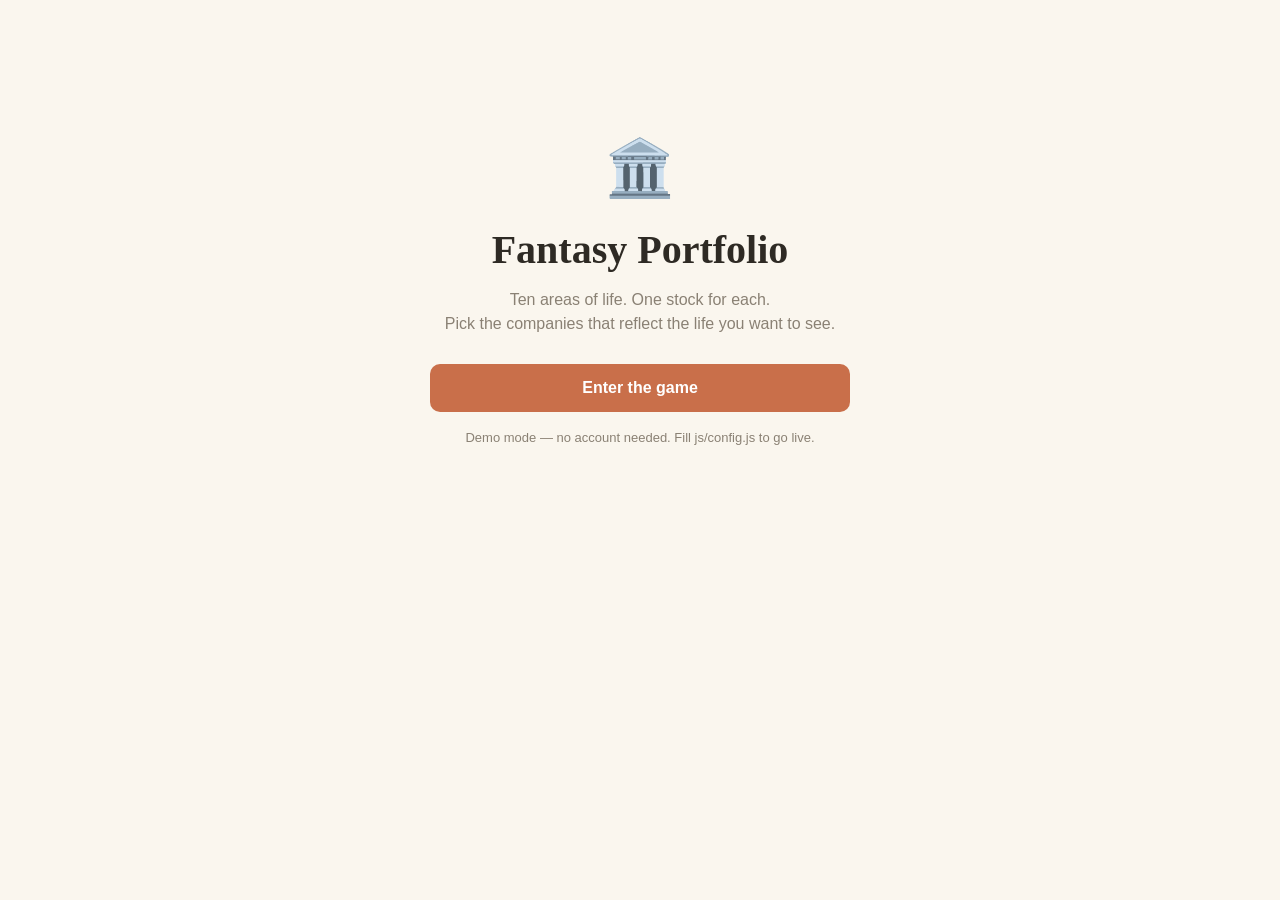
==== index.html @ 822320d3 "Fantasy Portfolio: playable scaffold, Supabase backend, devlog Ten life areas, one stock each, EUR 1" ====
<!DOCTYPE html>
<html lang="en">
<head>
<meta charset="utf-8">
<meta name="viewport" content="width=device-width, initial-scale=1">
<title>🏛️ Fantasy Portfolio</title>
<link rel="icon" href="data:image/svg+xml,<svg xmlns='http://www.w3.org/2000/svg' viewBox='0 0 100 100'><text y='.9em' font-size='90'>🏛️</text></svg>">
<link rel="stylesheet" href="css/style.css">
</head>
<body>
<div id="app"><p class="loading">Loading…</p></div>
<script type="module" src="js/app.js"></script>
</body>
</html>
---- css/style.css ----
:root {
  --bg: #faf6ee; --card: #ffffff; --ink: #2e2a24; --muted: #8a8174;
  --line: #e8e0d2; --accent: #c96f4a; --accent-soft: #f5e3da;
  --up: #3d8b5f; --down: #b85c5c;
  --radius: 14px;
  --shadow: 0 1px 3px rgba(60, 50, 30, .08);
}
* { box-sizing: border-box; }
body {
  margin: 0; background: var(--bg); color: var(--ink);
  font: 16px/1.5 -apple-system, BlinkMacSystemFont, "Segoe UI", Roboto, sans-serif;
}
#app { max-width: 980px; margin: 0 auto; padding: 0 20px 80px; }
h1, h2, h3 { font-family: Georgia, "Times New Roman", serif; font-weight: 600; }
button { font: inherit; cursor: pointer; border: 0; border-radius: 10px; }
input {
  font: inherit; padding: 12px 14px; border: 1px solid var(--line);
  border-radius: 10px; background: var(--card); color: var(--ink); width: 100%;
}
input:focus { outline: 2px solid var(--accent); border-color: transparent; }
.loading, .empty { color: var(--muted); text-align: center; padding: 80px 0; }

/* hero (sign-in / name) */
.hero { text-align: center; padding: 14vh 0 0; max-width: 420px; margin: 0 auto; }
.hero-emoji { font-size: 56px; }
.hero h1 { font-size: 40px; margin: 10px 0 8px; }
.tagline { color: var(--muted); margin: 0 0 28px; }
.stack { display: flex; flex-direction: column; gap: 12px; }
.notice { background: var(--accent-soft); padding: 14px 18px; border-radius: var(--radius); }
.hint { color: var(--muted); font-size: 13px; margin: 4px 0 0; }
.primary {
  background: var(--accent); color: #fff; padding: 12px 20px; font-weight: 600;
}
.primary:hover { filter: brightness(1.07); }
.primary:disabled { opacity: .6; cursor: default; }
.ghost { background: transparent; color: var(--muted); padding: 10px 14px; }
.ghost:hover { color: var(--ink); }

/* header bar */
.bar {
  display: flex; align-items: baseline; gap: 16px;
  padding: 22px 0 14px; border-bottom: 1px solid var(--line); margin-bottom: 22px;
}
.logo { font-family: Georgia, serif; font-size: 20px; font-weight: 600; }
.season { color: var(--muted); font-size: 14px; flex: 1; }
.bar .ghost { font-size: 13px; }

/* standings */
.standings { display: flex; gap: 14px; flex-wrap: wrap; margin-bottom: 10px; }
.standing {
  flex: 1; min-width: 220px; background: var(--card); border: 1px solid var(--line);
  border-radius: var(--radius); box-shadow: var(--shadow);
  padding: 14px 18px; display: flex; align-items: baseline; gap: 10px;
}
.standing.mine { border-color: var(--accent); }
.standing .who { font-weight: 600; flex: 1; }
.standing .total { font-size: 20px; font-family: Georgia, serif; }
.delta { font-size: 13px; font-variant-numeric: tabular-nums; }
.delta.up { color: var(--up); }
.delta.down { color: var(--down); }

/* boards */
section h2 { font-size: 22px; margin: 30px 0 14px; }
.board {
  display: grid; gap: 14px;
  grid-template-columns: repeat(auto-fill, minmax(176px, 1fr));
}
.card {
  background: var(--card); border: 1px solid var(--line); border-radius: var(--radius);
  box-shadow: var(--shadow); padding: 16px; min-height: 132px;
  display: flex; flex-direction: column;
}
.card.empty { align-items: flex-start; border-style: dashed; background: transparent; box-shadow: none; }
.card.empty.pickable { cursor: pointer; transition: border-color .15s, background .15s; }
.card.empty.pickable:hover { border-color: var(--accent); background: var(--accent-soft); }
.area-emoji { font-size: 30px; }
.area-emoji.small { font-size: 18px; }
.area-title { font-weight: 600; margin-top: 6px; }
.area-title.small { font-weight: 600; font-size: 13px; color: var(--muted); }
.area-q { color: var(--muted); font-size: 13px; margin-top: 2px; flex: 1; }
.cta { color: var(--accent); font-size: 13px; font-weight: 600; margin-top: 10px; }
.cta.muted { color: var(--muted); font-weight: 400; }
.card-top { display: flex; align-items: center; gap: 8px; }
.stock-name { font-weight: 600; margin-top: 10px; line-height: 1.25; }
.stock-symbol { color: var(--muted); font-size: 12px; font-family: ui-monospace, Menlo, monospace; }
.card-bottom { display: flex; align-items: baseline; gap: 8px; margin-top: auto; padding-top: 12px; }
.card-bottom .value { font-family: Georgia, serif; font-size: 17px; }

/* pick modal */
.overlay {
  position: fixed; inset: 0; background: rgba(46, 42, 36, .45);
  display: flex; align-items: flex-start; justify-content: center; padding: 10vh 20px;
}
.modal {
  position: relative; background: var(--bg); border-radius: 18px; padding: 28px;
  width: 100%; max-width: 440px; text-align: center; box-shadow: 0 16px 50px rgba(0,0,0,.25);
}
.modal h3 { font-size: 24px; margin: 6px 0 2px; }
.modal .area-q { margin-bottom: 18px; }
.modal .close {
  position: absolute; top: 10px; right: 14px; background: none;
  font-size: 26px; color: var(--muted);
}
.results { list-style: none; margin: 10px 0 0; padding: 0; text-align: left; }
.results li {
  background: var(--card); border: 1px solid var(--line); border-radius: 10px;
  padding: 10px 14px; margin-top: 8px; cursor: pointer;
  display: flex; justify-content: space-between; align-items: baseline; gap: 10px;
}
.results li:hover { border-color: var(--accent); }
.confirm .primary { width: 100%; margin-top: 8px; }
.confirm .ghost { width: 100%; }

@media (max-width: 560px) {
  .board { grid-template-columns: repeat(2, 1fr); }
  .hero { padding-top: 8vh; }
}
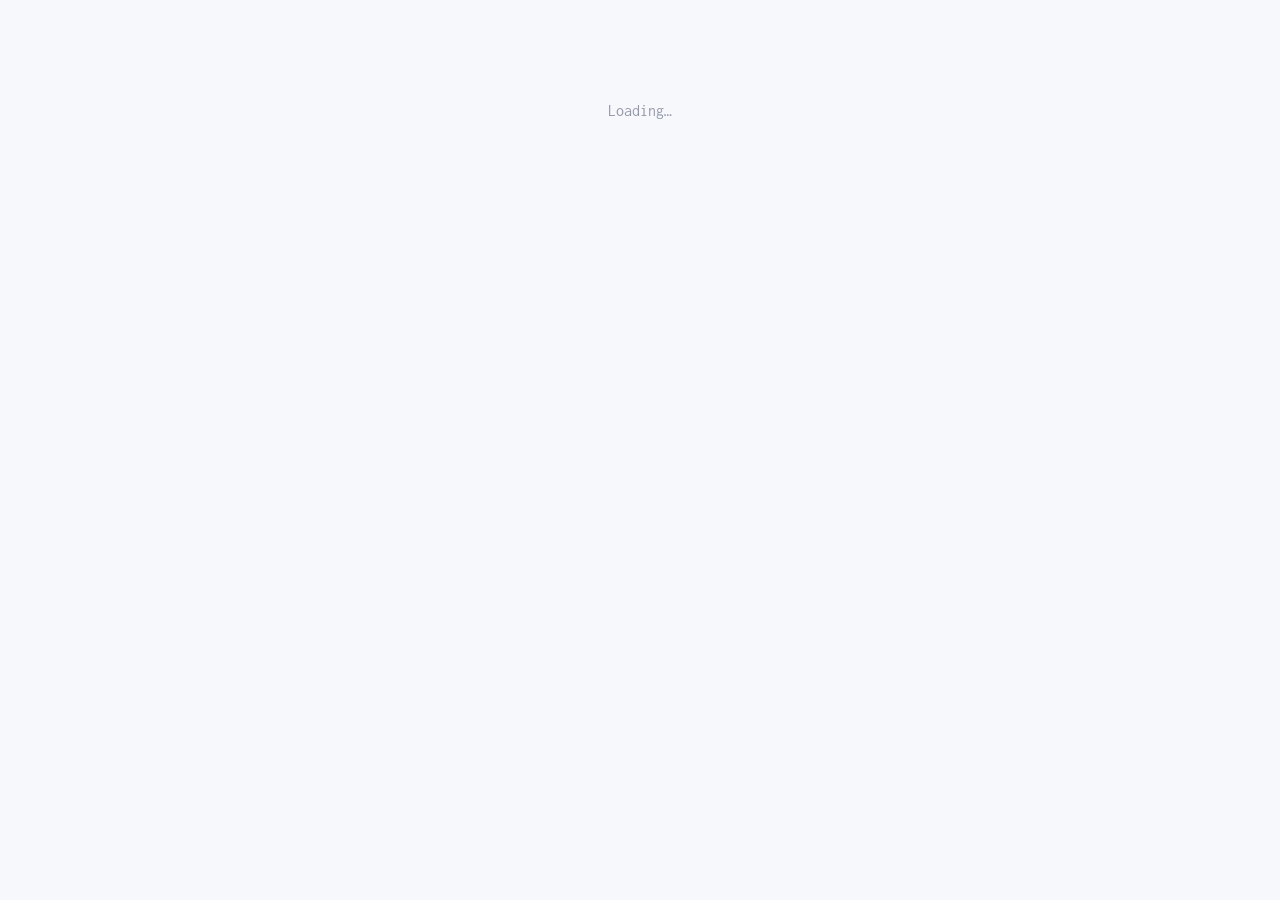
==== commit b58abf22: "▲ Refresh visual style: new icon, style brief, restyled CSS" ====
--- a/index.html
+++ b/index.html
@@ -3,8 +3,8 @@
 <head>
 <meta charset="utf-8">
 <meta name="viewport" content="width=device-width, initial-scale=1">
-<title>🏛️ Fantasy Portfolio</title>
-<link rel="icon" href="data:image/svg+xml,<svg xmlns='http://www.w3.org/2000/svg' viewBox='0 0 100 100'><text y='.9em' font-size='90'>🏛️</text></svg>">
+<title>Fantasy Portfolio</title>
+<link rel="icon" href="assets/fantasy-portfolio-icon.svg" type="image/svg+xml">
 <link rel="stylesheet" href="css/style.css">
 </head>
 <body>
--- a/css/style.css
+++ b/css/style.css
@@ -1,117 +1,248 @@
+@import url('https://fonts.googleapis.com/css2?family=Inconsolata:wght@400;700&display=swap');
+
 :root {
-  --bg: #faf6ee; --card: #ffffff; --ink: #2e2a24; --muted: #8a8174;
-  --line: #e8e0d2; --accent: #c96f4a; --accent-soft: #f5e3da;
-  --up: #3d8b5f; --down: #b85c5c;
-  --radius: 14px;
-  --shadow: 0 1px 3px rgba(60, 50, 30, .08);
-}
-* { box-sizing: border-box; }
+  color-scheme: light;
+  --bg: #f7f8fb;
+  --surface: #eef0f6;
+  --ink: #363a4f;
+  --heading: #2b2f43;
+  --muted: #9498ab;
+  --soft: #6f7489;
+  --line: #d2d5e0;
+  --accent: #8839ef;
+  --accent-hover: #6d4aff;
+  --accent-soft: #f0e9ff;
+  --accent-line: #d8c8ff;
+  --up: #2f8f64;
+  --down: #d20f39;
+  --radius: 8px;
+}
+* { box-sizing: border-box; margin: 0; padding: 0; }
 body {
-  margin: 0; background: var(--bg); color: var(--ink);
-  font: 16px/1.5 -apple-system, BlinkMacSystemFont, "Segoe UI", Roboto, sans-serif;
-}
-#app { max-width: 980px; margin: 0 auto; padding: 0 20px 80px; }
-h1, h2, h3 { font-family: Georgia, "Times New Roman", serif; font-weight: 600; }
-button { font: inherit; cursor: pointer; border: 0; border-radius: 10px; }
+  margin: 0;
+  background: var(--bg);
+  color: var(--ink);
+  font: 16px/1.4 Inconsolata, ui-monospace, SFMono-Regular, Menlo, monospace;
+}
+#app { max-width: 980px; margin: 0 auto; padding: 20px 20px 80px; }
+h1, h2, h3 {
+  color: var(--heading);
+  font-size: 1rem;
+  font-weight: 400;
+  line-height: 1.4;
+}
+button { font: inherit; cursor: pointer; border: 0; border-radius: var(--radius); }
 input {
-  font: inherit; padding: 12px 14px; border: 1px solid var(--line);
-  border-radius: 10px; background: var(--card); color: var(--ink); width: 100%;
-}
-input:focus { outline: 2px solid var(--accent); border-color: transparent; }
-.loading, .empty { color: var(--muted); text-align: center; padding: 80px 0; }
+  width: 100%;
+  padding: .7rem .8rem;
+  color: var(--ink);
+  background: var(--bg);
+  border: 1px solid var(--line);
+  border-radius: var(--radius);
+  font: inherit;
+}
+input:focus {
+  outline: 2px solid var(--accent-line);
+  border-color: var(--accent);
+}
+.loading, .empty { color: var(--muted); text-align: center; padding: 5rem 0; }
 
 /* hero (sign-in / name) */
-.hero { text-align: center; padding: 14vh 0 0; max-width: 420px; margin: 0 auto; }
-.hero-emoji { font-size: 56px; }
-.hero h1 { font-size: 40px; margin: 10px 0 8px; }
-.tagline { color: var(--muted); margin: 0 0 28px; }
-.stack { display: flex; flex-direction: column; gap: 12px; }
-.notice { background: var(--accent-soft); padding: 14px 18px; border-radius: var(--radius); }
-.hint { color: var(--muted); font-size: 13px; margin: 4px 0 0; }
+.hero {
+  max-width: 30rem;
+  margin: 0 auto;
+  padding: 16vh 0 0;
+  text-align: left;
+}
+.hero-mark {
+  width: 2.8rem;
+  height: 2.8rem;
+  display: block;
+  margin-bottom: 1.2rem;
+}
+.hero h1 {
+  color: var(--accent);
+  font-size: 1rem;
+  margin: 0 0 .2rem;
+}
+.tagline {
+  max-width: 28rem;
+  margin: 0 0 1.6rem;
+  color: rgba(54, 58, 79, .78);
+}
+.stack { display: flex; flex-direction: column; gap: .75rem; }
+.notice {
+  padding: .8rem 1rem;
+  color: var(--ink);
+  background: var(--accent-soft);
+  border: 1px solid var(--accent-line);
+  border-radius: var(--radius);
+}
+.hint { color: var(--muted); font-size: .9rem; margin: .15rem 0 0; }
 .primary {
-  background: var(--accent); color: #fff; padding: 12px 20px; font-weight: 600;
-}
-.primary:hover { filter: brightness(1.07); }
+  min-height: 2.4rem;
+  padding: .55rem .9rem;
+  color: var(--bg);
+  background: var(--accent);
+  border: 1px solid var(--accent);
+  font-weight: 700;
+}
+.primary:hover { background: var(--accent-hover); border-color: var(--accent-hover); }
 .primary:disabled { opacity: .6; cursor: default; }
-.ghost { background: transparent; color: var(--muted); padding: 10px 14px; }
+.ghost {
+  padding: .45rem .65rem;
+  color: var(--muted);
+  background: transparent;
+}
 .ghost:hover { color: var(--ink); }
 
 /* header bar */
 .bar {
-  display: flex; align-items: baseline; gap: 16px;
-  padding: 22px 0 14px; border-bottom: 1px solid var(--line); margin-bottom: 22px;
-}
-.logo { font-family: Georgia, serif; font-size: 20px; font-weight: 600; }
-.season { color: var(--muted); font-size: 14px; flex: 1; }
-.bar .ghost { font-size: 13px; }
+  display: flex;
+  align-items: center;
+  gap: 1rem;
+  padding: 0 0 1rem;
+  border-bottom: 1px solid var(--line);
+  margin-bottom: 1.4rem;
+}
+.logo {
+  display: inline-flex;
+  align-items: center;
+  gap: .45rem;
+  color: var(--ink);
+  font-size: 1rem;
+  font-weight: 400;
+}
+.logo-mark {
+  width: 1.15rem;
+  height: 1.15rem;
+  flex: 0 0 auto;
+}
+.season {
+  flex: 1;
+  color: var(--muted);
+  font-size: .9rem;
+}
+.bar .ghost { font-size: .9rem; }
 
 /* standings */
-.standings { display: flex; gap: 14px; flex-wrap: wrap; margin-bottom: 10px; }
+.standings { display: flex; gap: .85rem; flex-wrap: wrap; margin-bottom: .6rem; }
 .standing {
-  flex: 1; min-width: 220px; background: var(--card); border: 1px solid var(--line);
-  border-radius: var(--radius); box-shadow: var(--shadow);
-  padding: 14px 18px; display: flex; align-items: baseline; gap: 10px;
-}
-.standing.mine { border-color: var(--accent); }
-.standing .who { font-weight: 600; flex: 1; }
-.standing .total { font-size: 20px; font-family: Georgia, serif; }
-.delta { font-size: 13px; font-variant-numeric: tabular-nums; }
+  flex: 1;
+  min-width: 220px;
+  display: flex;
+  align-items: baseline;
+  gap: .65rem;
+  padding: .85rem 1rem;
+  background: var(--surface);
+  border: 1px solid var(--line);
+  border-radius: var(--radius);
+}
+.standing.mine { border-color: var(--accent-line); background: var(--accent-soft); }
+.standing .who { flex: 1; color: var(--heading); }
+.standing .total { color: var(--heading); font-size: 1.1rem; }
+.delta { font-size: .9rem; font-variant-numeric: tabular-nums; }
 .delta.up { color: var(--up); }
 .delta.down { color: var(--down); }
 
 /* boards */
-section h2 { font-size: 22px; margin: 30px 0 14px; }
+section {
+  padding: 2rem 0;
+  border-bottom: 1px solid var(--line);
+}
+section h2 {
+  margin: 0 0 1rem;
+  color: var(--accent);
+}
 .board {
-  display: grid; gap: 14px;
-  grid-template-columns: repeat(auto-fill, minmax(176px, 1fr));
+  display: grid;
+  gap: .85rem;
+  grid-template-columns: repeat(auto-fill, minmax(11rem, 1fr));
 }
 .card {
-  background: var(--card); border: 1px solid var(--line); border-radius: var(--radius);
-  box-shadow: var(--shadow); padding: 16px; min-height: 132px;
-  display: flex; flex-direction: column;
-}
-.card.empty { align-items: flex-start; border-style: dashed; background: transparent; box-shadow: none; }
+  min-height: 8.25rem;
+  display: flex;
+  flex-direction: column;
+  padding: 1rem;
+  background: var(--surface);
+  border: 1px solid var(--line);
+  border-radius: var(--radius);
+}
+.card.empty { align-items: flex-start; border-style: dashed; background: transparent; }
 .card.empty.pickable { cursor: pointer; transition: border-color .15s, background .15s; }
 .card.empty.pickable:hover { border-color: var(--accent); background: var(--accent-soft); }
-.area-emoji { font-size: 30px; }
-.area-emoji.small { font-size: 18px; }
-.area-title { font-weight: 600; margin-top: 6px; }
-.area-title.small { font-weight: 600; font-size: 13px; color: var(--muted); }
-.area-q { color: var(--muted); font-size: 13px; margin-top: 2px; flex: 1; }
-.cta { color: var(--accent); font-size: 13px; font-weight: 600; margin-top: 10px; }
+.area-emoji { font-size: 1.5rem; }
+.area-emoji.small { font-size: 1rem; }
+.area-title { color: var(--heading); margin-top: .35rem; }
+.area-title.small { font-size: .9rem; color: var(--muted); }
+.area-q { color: var(--soft); font-size: .9rem; margin-top: .15rem; flex: 1; }
+.cta { color: var(--accent); font-size: .9rem; font-weight: 700; margin-top: .6rem; }
 .cta.muted { color: var(--muted); font-weight: 400; }
-.card-top { display: flex; align-items: center; gap: 8px; }
-.stock-name { font-weight: 600; margin-top: 10px; line-height: 1.25; }
-.stock-symbol { color: var(--muted); font-size: 12px; font-family: ui-monospace, Menlo, monospace; }
-.card-bottom { display: flex; align-items: baseline; gap: 8px; margin-top: auto; padding-top: 12px; }
-.card-bottom .value { font-family: Georgia, serif; font-size: 17px; }
+.card-top { display: flex; align-items: center; gap: .5rem; }
+.stock-name { color: var(--heading); margin-top: .65rem; line-height: 1.25; }
+.stock-symbol { color: var(--muted); font-size: .82rem; }
+.card-bottom { display: flex; align-items: baseline; gap: .5rem; margin-top: auto; padding-top: .75rem; }
+.card-bottom .value { color: var(--heading); font-size: 1rem; }
 
 /* pick modal */
 .overlay {
-  position: fixed; inset: 0; background: rgba(46, 42, 36, .45);
-  display: flex; align-items: flex-start; justify-content: center; padding: 10vh 20px;
+  position: fixed;
+  inset: 0;
+  display: flex;
+  align-items: flex-start;
+  justify-content: center;
+  padding: 10vh 20px;
+  background: rgba(43, 47, 67, .45);
 }
 .modal {
-  position: relative; background: var(--bg); border-radius: 18px; padding: 28px;
-  width: 100%; max-width: 440px; text-align: center; box-shadow: 0 16px 50px rgba(0,0,0,.25);
-}
-.modal h3 { font-size: 24px; margin: 6px 0 2px; }
-.modal .area-q { margin-bottom: 18px; }
+  position: relative;
+  width: 100%;
+  max-width: 440px;
+  padding: 1.6rem;
+  text-align: left;
+  background: var(--bg);
+  border: 1px solid var(--line);
+  border-radius: var(--radius);
+  box-shadow: 0 16px 50px rgba(43, 47, 67, .22);
+}
+.modal h3 { margin: .35rem 0 .1rem; color: var(--accent); }
+.modal .area-q { margin-bottom: 1rem; }
 .modal .close {
-  position: absolute; top: 10px; right: 14px; background: none;
-  font-size: 26px; color: var(--muted);
+  position: absolute;
+  top: .45rem;
+  right: .6rem;
+  color: var(--muted);
+  background: none;
+  font-size: 1.4rem;
 }
 .results { list-style: none; margin: 10px 0 0; padding: 0; text-align: left; }
 .results li {
-  background: var(--card); border: 1px solid var(--line); border-radius: 10px;
-  padding: 10px 14px; margin-top: 8px; cursor: pointer;
-  display: flex; justify-content: space-between; align-items: baseline; gap: 10px;
+  display: flex;
+  justify-content: space-between;
+  align-items: baseline;
+  gap: .65rem;
+  margin-top: .5rem;
+  padding: .65rem .8rem;
+  background: var(--surface);
+  border: 1px solid var(--line);
+  border-radius: var(--radius);
+  cursor: pointer;
 }
 .results li:hover { border-color: var(--accent); }
-.confirm .primary { width: 100%; margin-top: 8px; }
+.confirm p { margin: .75rem 0; color: rgba(54, 58, 79, .78); }
+.confirm .primary { width: 100%; margin-top: .5rem; }
 .confirm .ghost { width: 100%; }
 
 @media (max-width: 560px) {
   .board { grid-template-columns: repeat(2, 1fr); }
-  .hero { padding-top: 8vh; }
-}
+  #app { padding: 16px 16px 64px; }
+  .hero { padding-top: 9vh; }
+  .bar {
+    align-items: flex-start;
+    flex-wrap: wrap;
+  }
+  .season {
+    flex-basis: 100%;
+    order: 3;
+  }
+}
